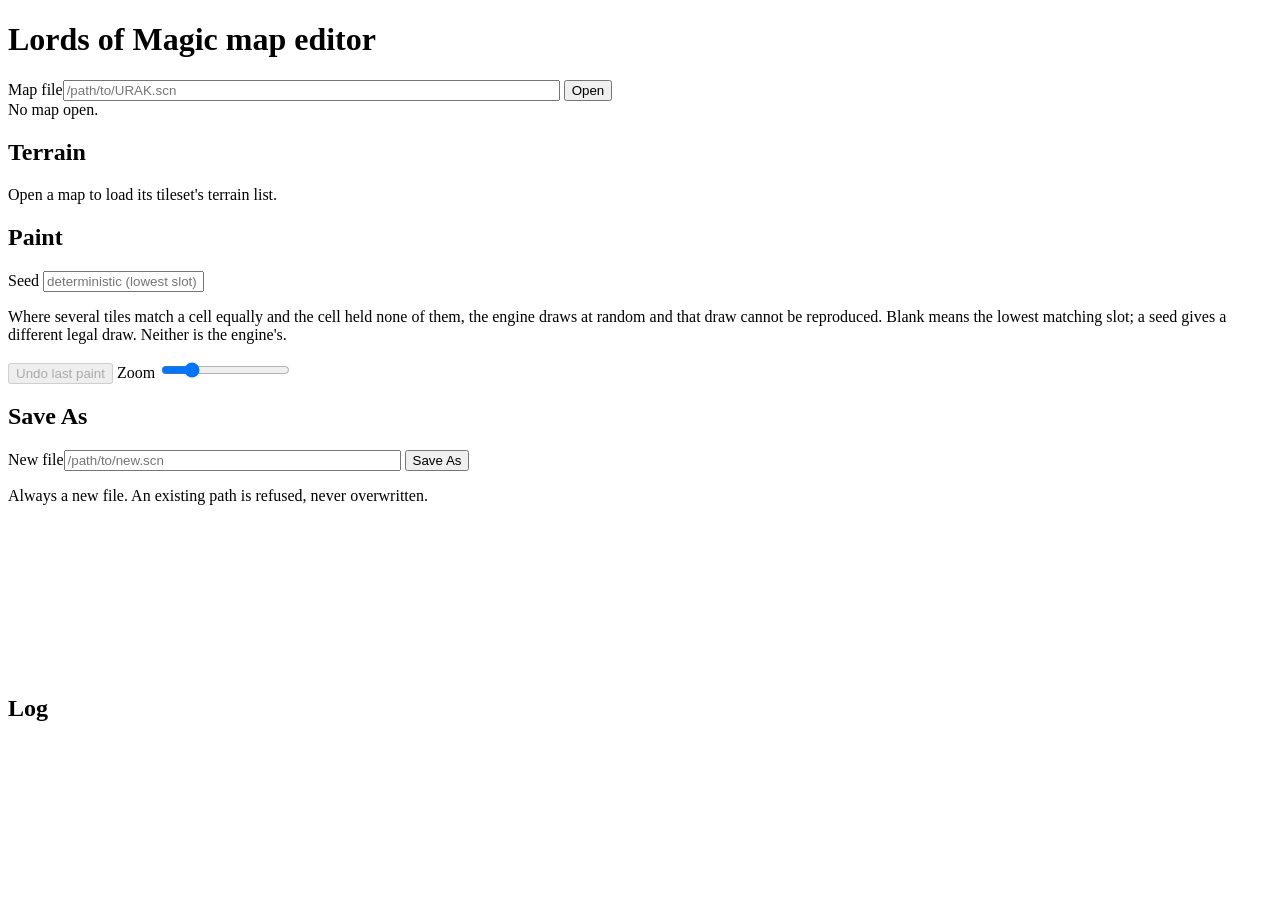
==== spikes/asset-viewer/src/ui/index.html @ e2e2bc58 "A map editor you can drive with a mouse: `--serve` Open a world or combat map by path, see it drawn " ====
<!doctype html>
<html lang="en">
<head>
<meta charset="utf-8">
<title>Lords of Magic map editor</title>
<link rel="stylesheet" href="/style.css">
</head>
<body>
<header>
  <h1>Lords of Magic map editor</h1>
  <form id="open-form">
    <label>Map file<input id="open-path" type="text" spellcheck="false" placeholder="/path/to/URAK.scn" size="60"></label>
    <button type="submit">Open</button>
  </form>
  <div id="map-summary">No map open.</div>
</header>

<main>
  <section id="left">
    <h2>Terrain</h2>
    <div id="palette" class="palette">Open a map to load its tileset's terrain list.</div>
    <h2>Paint</h2>
    <label>Seed
      <input id="seed" type="text" spellcheck="false" placeholder="deterministic (lowest slot)" size="18">
    </label>
    <p class="hint">
      Where several tiles match a cell equally and the cell held none of them, the engine draws at
      random and that draw cannot be reproduced. Blank means the lowest matching slot; a seed gives
      a different legal draw. Neither is the engine's.
    </p>
    <div class="row">
      <button id="undo" type="button" disabled>Undo last paint</button>
      <label>Zoom <input id="zoom" type="range" min="2" max="32" value="8"></label>
    </div>
    <h2>Save As</h2>
    <form id="save-form">
      <label>New file<input id="save-path" type="text" spellcheck="false" placeholder="/path/to/new.scn" size="40"></label>
      <button type="submit">Save As</button>
    </form>
    <p class="hint">Always a new file. An existing path is refused, never overwritten.</p>
  </section>

  <section id="centre">
    <div id="canvas-wrap">
      <canvas id="map"></canvas>
      <canvas id="overlay"></canvas>
    </div>
  </section>
</main>

<section id="log-panel">
  <h2>Log</h2>
  <div id="log"></div>
</section>

<script src="/app.js"></script>
</body>
</html>
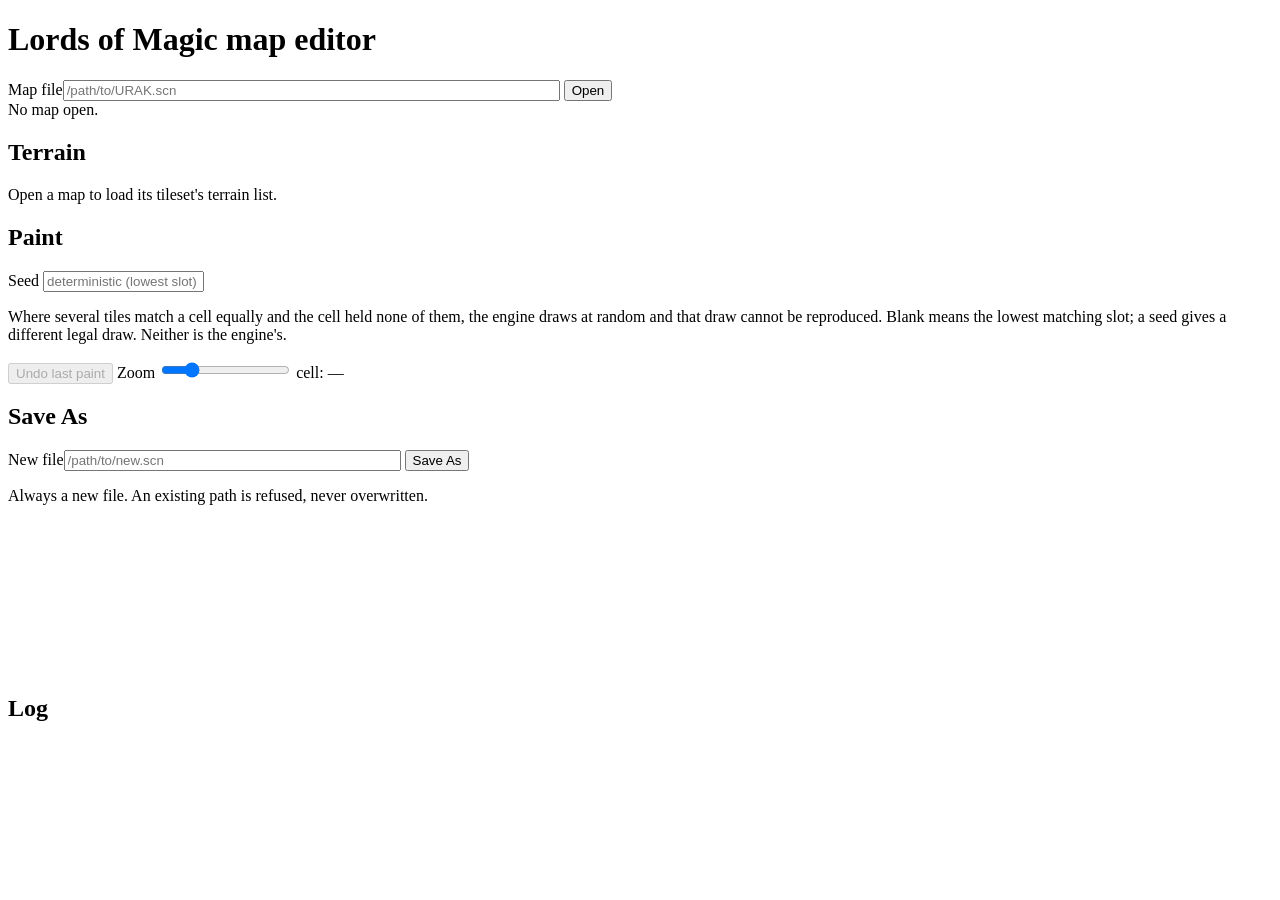
==== commit d8fb2b5c: "Show the cell under the cursor, because a refusal looked like a dead UI The first human to drive thi" ====
--- a/spikes/asset-viewer/src/ui/index.html
+++ b/spikes/asset-viewer/src/ui/index.html
@@ -31,6 +31,7 @@
     <div class="row">
       <button id="undo" type="button" disabled>Undo last paint</button>
       <label>Zoom <input id="zoom" type="range" min="2" max="32" value="8"></label>
+      <span id="cursor-cell" class="hint">cell: —</span>
     </div>
     <h2>Save As</h2>
     <form id="save-form">
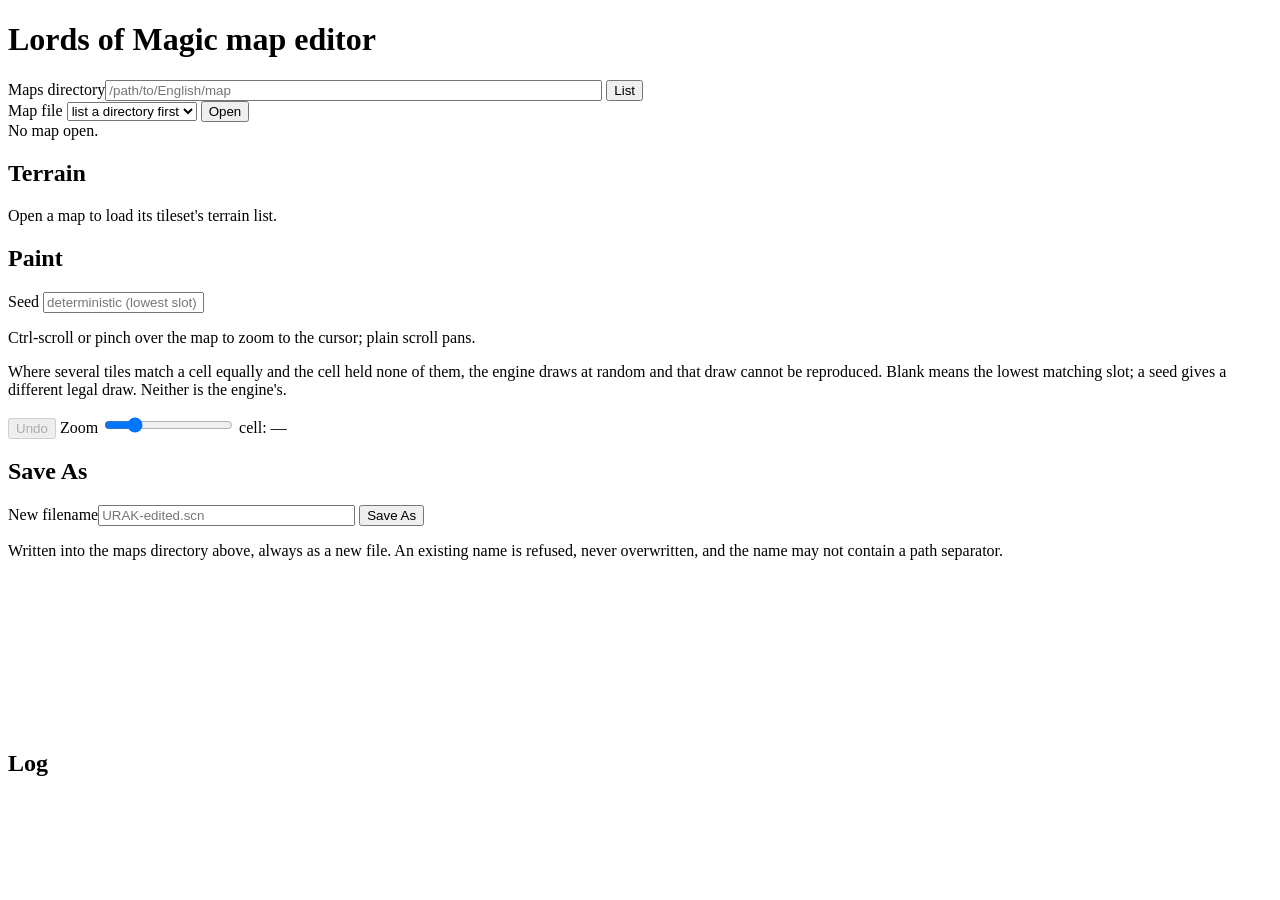
==== commit 5920cf7c: "Two criticals in the map editor, a corrected measurement, and a usable UI Both criticals were found " ====
--- a/spikes/asset-viewer/src/ui/index.html
+++ b/spikes/asset-viewer/src/ui/index.html
@@ -8,8 +8,14 @@
 <body>
 <header>
   <h1>Lords of Magic map editor</h1>
+  <form id="dir-form">
+    <label>Maps directory<input id="maps-dir" type="text" spellcheck="false" placeholder="/path/to/English/map" size="60"></label>
+    <button type="submit">List</button>
+  </form>
   <form id="open-form">
-    <label>Map file<input id="open-path" type="text" spellcheck="false" placeholder="/path/to/URAK.scn" size="60"></label>
+    <label>Map file
+      <select id="map-file"><option value="">list a directory first</option></select>
+    </label>
     <button type="submit">Open</button>
   </form>
   <div id="map-summary">No map open.</div>
@@ -23,22 +29,26 @@
     <label>Seed
       <input id="seed" type="text" spellcheck="false" placeholder="deterministic (lowest slot)" size="18">
     </label>
+    <p class="hint">Ctrl-scroll or pinch over the map to zoom to the cursor; plain scroll pans.</p>
     <p class="hint">
       Where several tiles match a cell equally and the cell held none of them, the engine draws at
       random and that draw cannot be reproduced. Blank means the lowest matching slot; a seed gives
       a different legal draw. Neither is the engine's.
     </p>
     <div class="row">
-      <button id="undo" type="button" disabled>Undo last paint</button>
+      <button id="undo" type="button" disabled>Undo</button>
       <label>Zoom <input id="zoom" type="range" min="2" max="32" value="8"></label>
       <span id="cursor-cell" class="hint">cell: —</span>
     </div>
     <h2>Save As</h2>
     <form id="save-form">
-      <label>New file<input id="save-path" type="text" spellcheck="false" placeholder="/path/to/new.scn" size="40"></label>
+      <label>New filename<input id="save-name" type="text" spellcheck="false" placeholder="URAK-edited.scn" size="30"></label>
       <button type="submit">Save As</button>
     </form>
-    <p class="hint">Always a new file. An existing path is refused, never overwritten.</p>
+    <p class="hint">
+      Written into the maps directory above, always as a new file. An existing name is refused,
+      never overwritten, and the name may not contain a path separator.
+    </p>
   </section>
 
   <section id="centre">
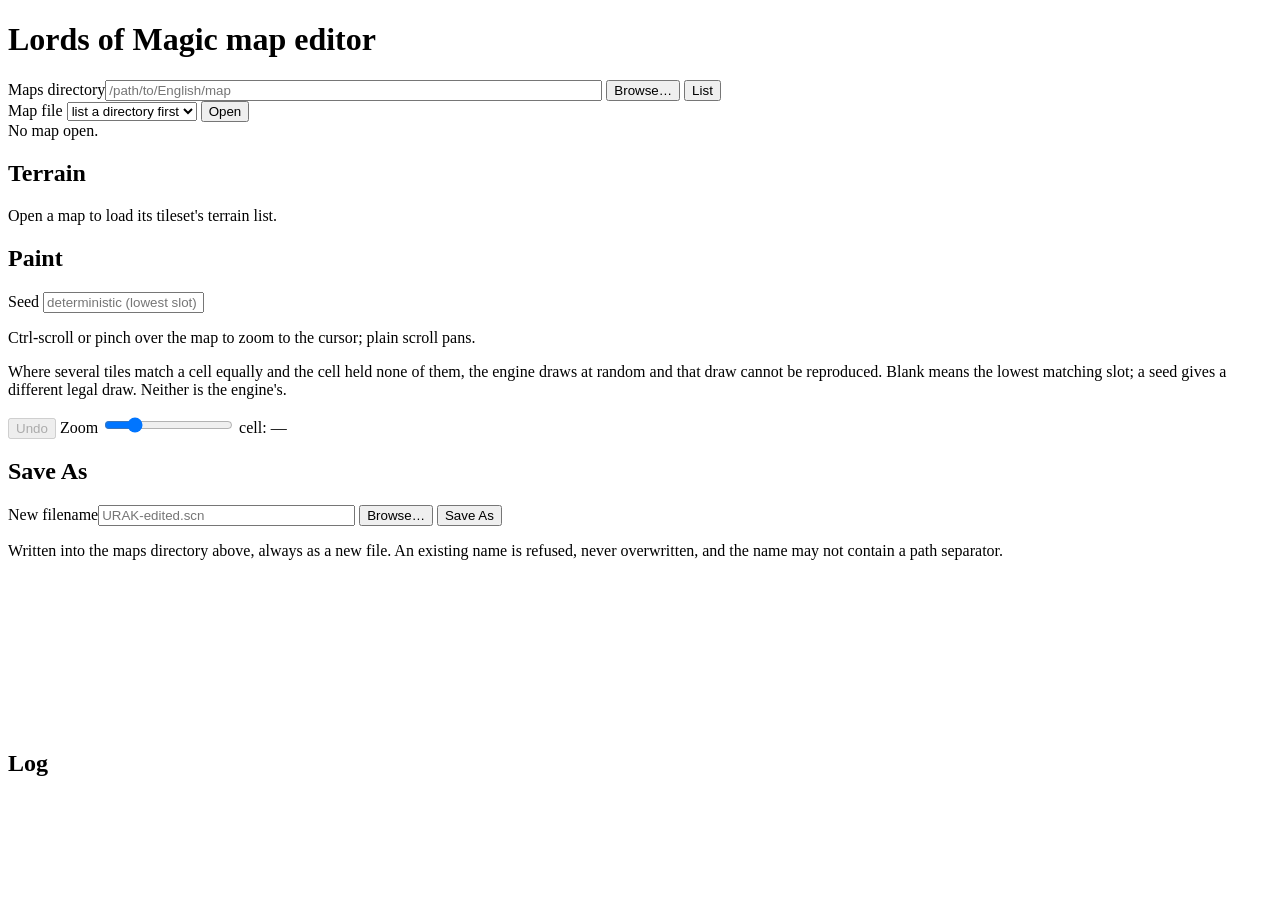
==== commit 363c1f62: "Browse: the server opens the file dialog, because the browser cannot Typing a 180-character absolute" ====
--- a/spikes/asset-viewer/src/ui/index.html
+++ b/spikes/asset-viewer/src/ui/index.html
@@ -10,6 +10,7 @@
   <h1>Lords of Magic map editor</h1>
   <form id="dir-form">
     <label>Maps directory<input id="maps-dir" type="text" spellcheck="false" placeholder="/path/to/English/map" size="60"></label>
+    <button id="browse-dir" type="button">Browse…</button>
     <button type="submit">List</button>
   </form>
   <form id="open-form">
@@ -43,6 +44,7 @@
     <h2>Save As</h2>
     <form id="save-form">
       <label>New filename<input id="save-name" type="text" spellcheck="false" placeholder="URAK-edited.scn" size="30"></label>
+      <button id="browse-save" type="button">Browse…</button>
       <button type="submit">Save As</button>
     </form>
     <p class="hint">
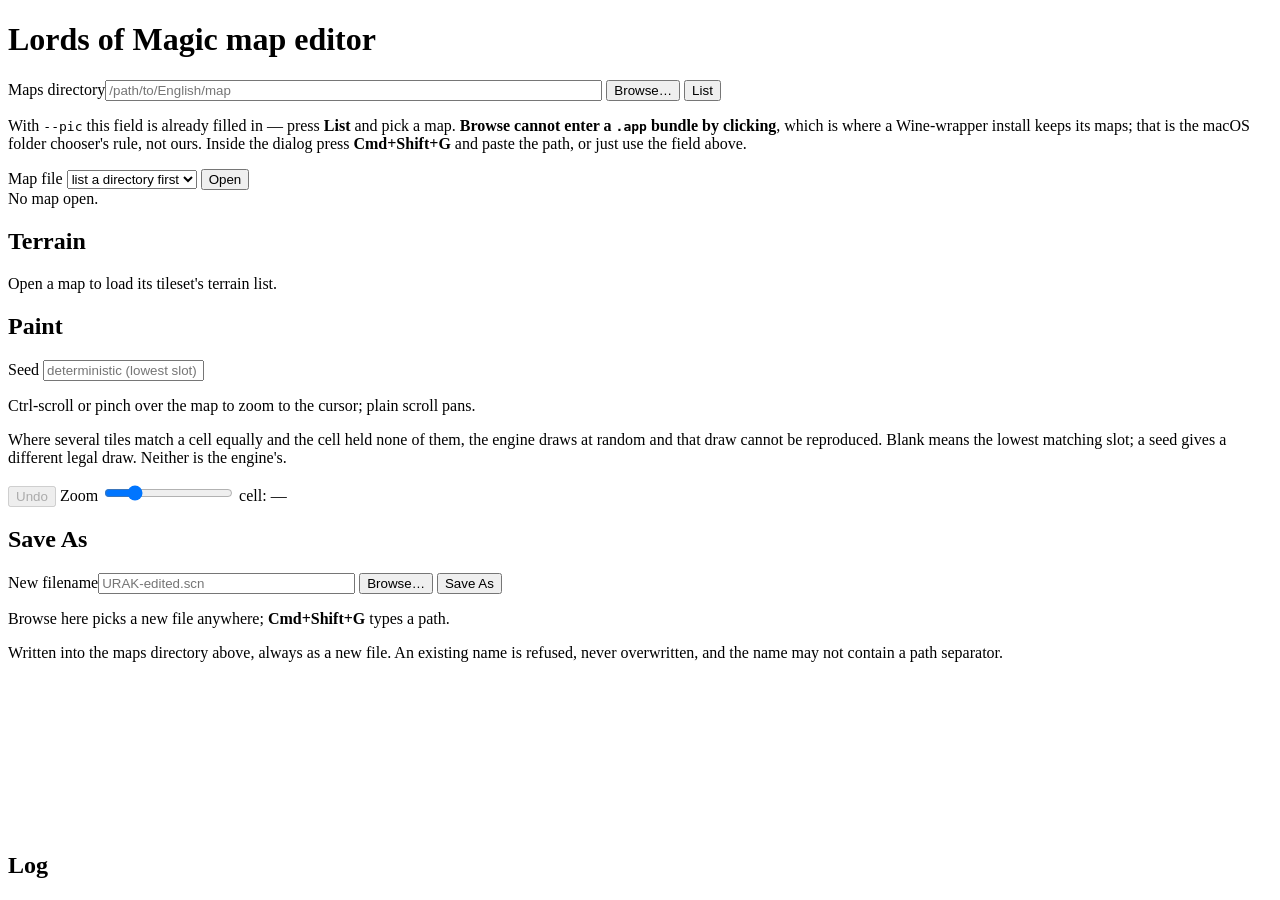
==== commit 6bfa18de: "The folder dialog cannot enter a .app bundle, which is where the maps live The user drove Browse and" ====
--- a/spikes/asset-viewer/src/ui/index.html
+++ b/spikes/asset-viewer/src/ui/index.html
@@ -13,6 +13,12 @@
     <button id="browse-dir" type="button">Browse…</button>
     <button type="submit">List</button>
   </form>
+  <p class="hint" id="bundle-hint">
+    With <code>--pic</code> this field is already filled in — press <b>List</b> and pick a map.
+    <b>Browse cannot enter a <code>.app</code> bundle by clicking</b>, which is where a Wine-wrapper
+    install keeps its maps; that is the macOS folder chooser's rule, not ours. Inside the dialog
+    press <b>Cmd+Shift+G</b> and paste the path, or just use the field above.
+  </p>
   <form id="open-form">
     <label>Map file
       <select id="map-file"><option value="">list a directory first</option></select>
@@ -47,6 +53,7 @@
       <button id="browse-save" type="button">Browse…</button>
       <button type="submit">Save As</button>
     </form>
+    <p class="hint">Browse here picks a new file anywhere; <b>Cmd+Shift+G</b> types a path.</p>
     <p class="hint">
       Written into the maps directory above, always as a new file. An existing name is refused,
       never overwritten, and the name may not contain a path separator.
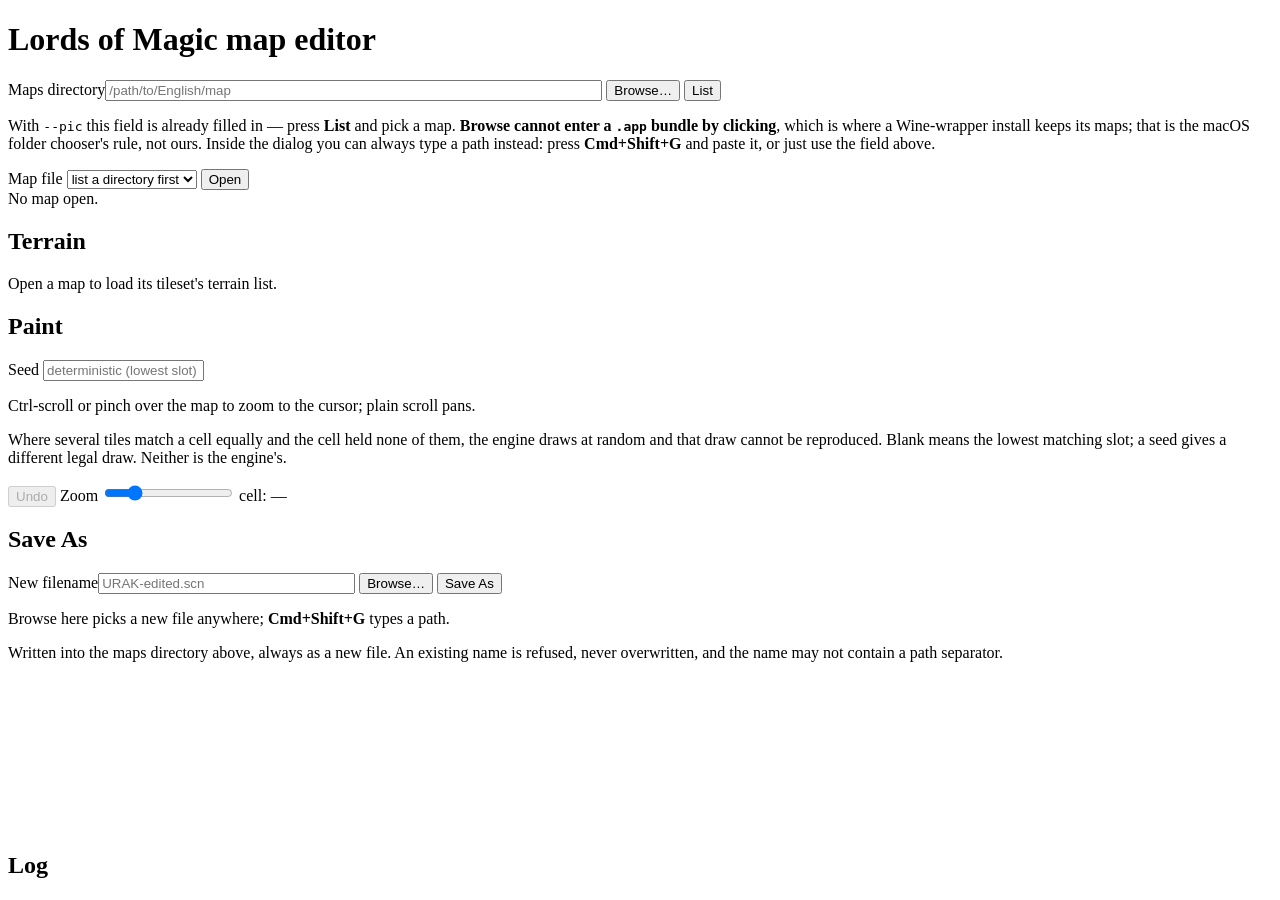
==== commit e4111804: "Close the review findings on the cross-platform dialogs Two independent reviews, Claude and Codex, o" ====
--- a/spikes/asset-viewer/src/ui/index.html
+++ b/spikes/asset-viewer/src/ui/index.html
@@ -15,9 +15,9 @@
   </form>
   <p class="hint" id="bundle-hint">
     With <code>--pic</code> this field is already filled in — press <b>List</b> and pick a map.
-    <b>Browse cannot enter a <code>.app</code> bundle by clicking</b>, which is where a Wine-wrapper
-    install keeps its maps; that is the macOS folder chooser's rule, not ours. Inside the dialog
-    press <b>Cmd+Shift+G</b> and paste the path, or just use the field above.
+    <span id="bundle-mac-note"><b>Browse cannot enter a <code>.app</code> bundle by clicking</b>, which
+    is where a Wine-wrapper install keeps its maps; that is the macOS folder chooser's rule, not
+    ours.</span> Inside the dialog you can always type a path instead: <span id="type-path-open">press <b>Cmd+Shift+G</b> and paste it</span>, or just use the field above.
   </p>
   <form id="open-form">
     <label>Map file
@@ -53,7 +53,7 @@
       <button id="browse-save" type="button">Browse…</button>
       <button type="submit">Save As</button>
     </form>
-    <p class="hint">Browse here picks a new file anywhere; <b>Cmd+Shift+G</b> types a path.</p>
+    <p class="hint">Browse here picks a new file anywhere; <span id="type-path-save"><b>Cmd+Shift+G</b> types a path</span>.</p>
     <p class="hint">
       Written into the maps directory above, always as a new file. An existing name is refused,
       never overwritten, and the name may not contain a path separator.
